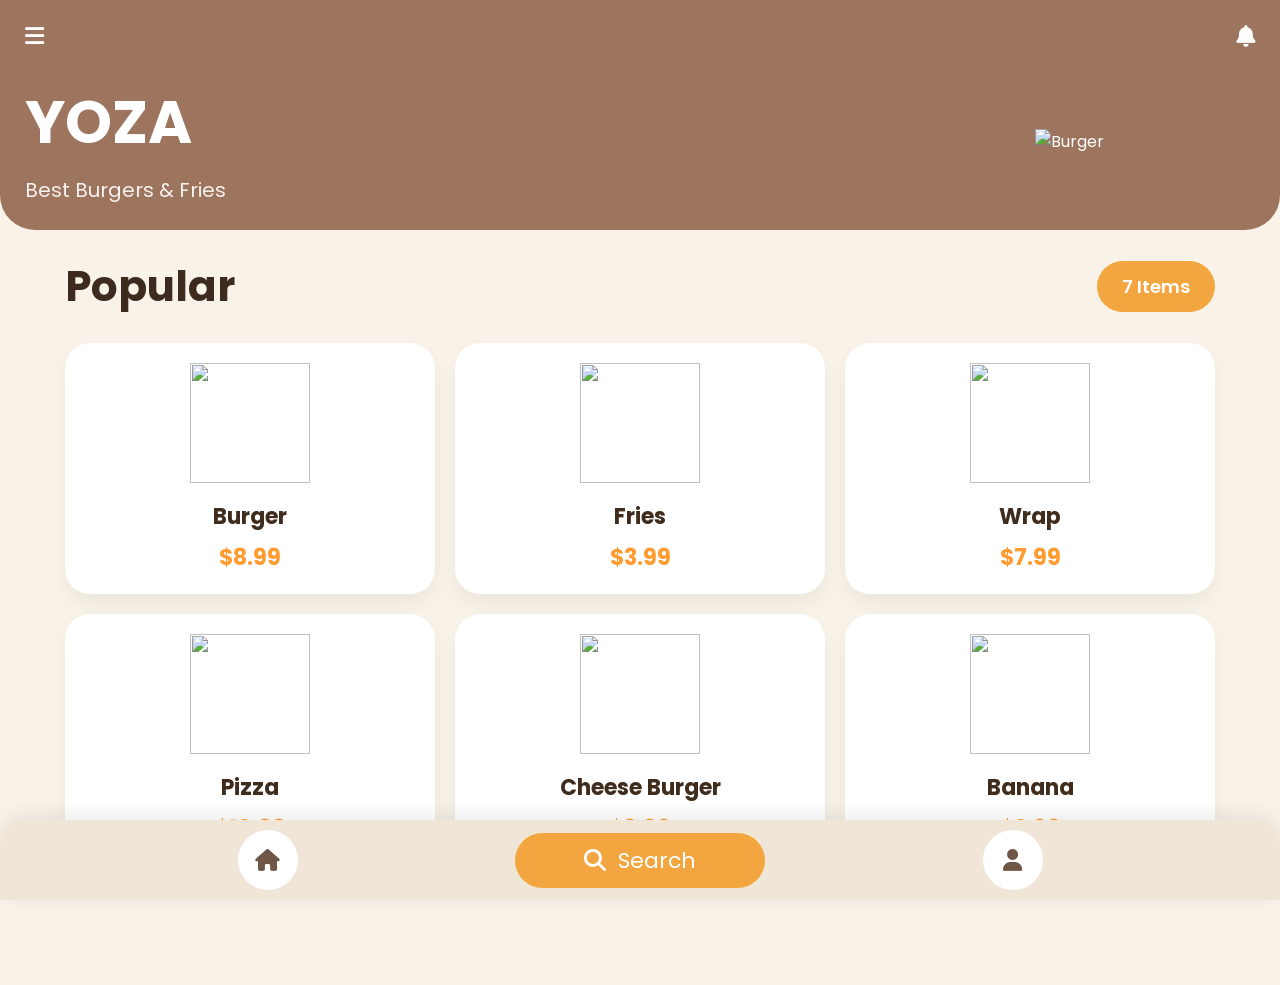
==== index.html @ 0e04095d "Add files via upload" ====
<!DOCTYPE html>
<html lang="en">
<head>
<meta charset="UTF-8">
<meta name="viewport" content="width=device-width, initial-scale=1.0">

<title>YOZA</title>

<link rel="preconnect" href="https://fonts.googleapis.com">
<link href="https://fonts.googleapis.com/css2?family=Poppins:wght@300;400;500;600;700&display=swap" rel="stylesheet">

<link rel="stylesheet"
href="https://cdnjs.cloudflare.com/ajax/libs/font-awesome/6.5.2/css/all.min.css">

<style>

*{
    margin:0;
    padding:0;
    box-sizing:border-box;
    font-family:'Poppins',sans-serif;
}

body{
    background:#f8f2e8;
    min-height:100vh;
}

/* HERO */

.hero{
    background:#9d755f;
    color:white;
    padding:25px;
    border-radius:0 0 35px 35px;
}

.top-icons{
    display:flex;
    justify-content:space-between;
    align-items:center;
    margin-bottom:30px;
}

.top-icons i{
    font-size:22px;
    cursor:pointer;
}

.hero-content{
    display:flex;
    justify-content:space-between;
    align-items:center;
    gap:20px;
}

.hero-text h1{
    font-size:60px;
    font-weight:700;
    margin-bottom:8px;
}

.hero-text p{
    font-size:20px;
    opacity:.9;
}

.hero img{
    width:220px;
    max-width:45%;
}

/* CONTENT */

.content{
    max-width:1200px;
    margin:auto;
    padding:25px;
    padding-bottom:120px;
}

.section-head{
    display:flex;
    justify-content:space-between;
    align-items:center;
    margin-bottom:25px;
}

.section-head h2{
    color:#3d2b1f;
    font-size:42px;
}

.badge{
    background:#f3a63f;
    color:white;
    padding:12px 25px;
    border-radius:50px;
    font-size:18px;
    font-weight:600;
}

/* FOOD GRID */

.food-grid{
    display:grid;
    grid-template-columns:repeat(3,1fr);
    gap:20px;
}

.card{
    background:white;
    border-radius:25px;
    padding:20px;
    text-align:center;
    box-shadow:0 10px 20px rgba(0,0,0,.05);
    transition:.3s;
}

.card:hover{
    transform:translateY(-5px);
}

.card img{
    width:120px;
    height:120px;
    object-fit:contain;
}

.card h4{
    color:#3f2c1d;
    font-size:22px;
    margin-top:10px;
    margin-bottom:8px;
}

.price{
    color:#ff9b2f;
    font-size:22px;
    font-weight:700;
}

/* FIXED NAVIGATION */

.bottom-nav{
    position:fixed;
    bottom:0;
    left:0;
    width:100%;
    height:80px;

    background:#efe6d8;

    display:flex;
    justify-content:space-evenly;
    align-items:center;

    padding:0 20px;

    border-radius:25px 25px 0 0;
    box-shadow:0 -5px 20px rgba(0,0,0,.08);

    z-index:1000;
}

.nav-btn{
    width:60px;
    height:60px;
    border-radius:50%;
    background:white;

    display:flex;
    justify-content:center;
    align-items:center;

    color:#6f5748;
    font-size:22px;
    cursor:pointer;

    flex-shrink:0;
}

.search-btn{
    flex:1;
    max-width:250px;
    height:55px;

    background:#f3a63f;
    color:white;

    border-radius:50px;

    display:flex;
    justify-content:center;
    align-items:center;
    gap:12px;

    font-size:22px;
    cursor:pointer;
}

/* TABLET */

@media(max-width:900px){

.hero-text h1{
    font-size:48px;
}

.hero img{
    width:180px;
}

.section-head h2{
    font-size:34px;
}

.card img{
    width:90px;
    height:90px;
}

.card h4{
    font-size:18px;
}

}

/* MOBILE */

@media(max-width:600px){

.hero{
    padding:20px;
}

.hero-content{
    gap:10px;
}

.hero-text h1{
    font-size:32px;
}

.hero-text p{
    font-size:15px;
}

.hero img{
    width:130px;
}

.section-head h2{
    font-size:22px;
}

.badge{
    padding:8px 16px;
    font-size:14px;
}

.food-grid{
    grid-template-columns:repeat(3,1fr);
    gap:10px;
}

.card{
    padding:10px;
    border-radius:18px;
}

.card img{
    width:65px;
    height:65px;
}

.card h4{
    font-size:13px;
}

.price{
    font-size:13px;
}

.bottom-nav{
    height:75px;
    padding:0 15px;
}

.nav-btn{
    width:50px;
    height:50px;
    font-size:18px;
}

.search-btn{
    max-width:none;
    width:55%;
    height:50px;
    font-size:18px;
}

}

</style>
</head>
<body>

<section class="hero">

    <div class="top-icons">
        <i class="fas fa-bars"></i>
        <i class="fas fa-bell"></i>
    </div>

    <div class="hero-content">

        <div class="hero-text">
            <h1>YOZA</h1>
            <p>Best Burgers & Fries</p>
        </div>

        <img src="https://photos.app.goo.gl/oEmXNswuqcfzJNrn6" alt="Burger">

    </div>

</section>

<section class="content">

    <div class="section-head">
        <h2>Popular</h2>
        <div class="badge">7 Items</div>
    </div>

    <div class="food-grid">

        <div class="card">
            <img src="https://cdn-icons-png.flaticon.com/512/3075/3075977.png">
            <h4>Burger</h4>
            <div class="price">$8.99</div>
        </div>

        <div class="card">
            <img src="https://cdn-icons-png.flaticon.com/512/1046/1046784.png">
            <h4>Fries</h4>
            <div class="price">$3.99</div>
        </div>

        <div class="card">
            <img src="https://cdn-icons-png.flaticon.com/512/3075/3075977.png">
            <h4>Wrap</h4>
            <div class="price">$7.99</div>
        </div>

        <div class="card">
            <img src="https://cdn-icons-png.flaticon.com/512/5787/5787100.png">
            <h4>Pizza</h4>
            <div class="price">$10.99</div>
        </div>

        <div class="card">
            <img src="https://cdn-icons-png.flaticon.com/512/3075/3075977.png">
            <h4>Cheese Burger</h4>
            <div class="price">$9.99</div>
        </div>

        <div class="card">
            <img src="https://cdn-icons-png.flaticon.com/512/590/590685.png">
            <h4>Banana</h4>
            <div class="price">$2.99</div>
        </div>

    </div>

</section>

<div class="bottom-nav">

    <div class="nav-btn">
        <i class="fas fa-house"></i>
    </div>

    <div class="search-btn">
        <i class="fas fa-search"></i>
        Search
    </div>

    <div class="nav-btn">
        <i class="fas fa-user"></i>
    </div>

</div>

</body>
</html>
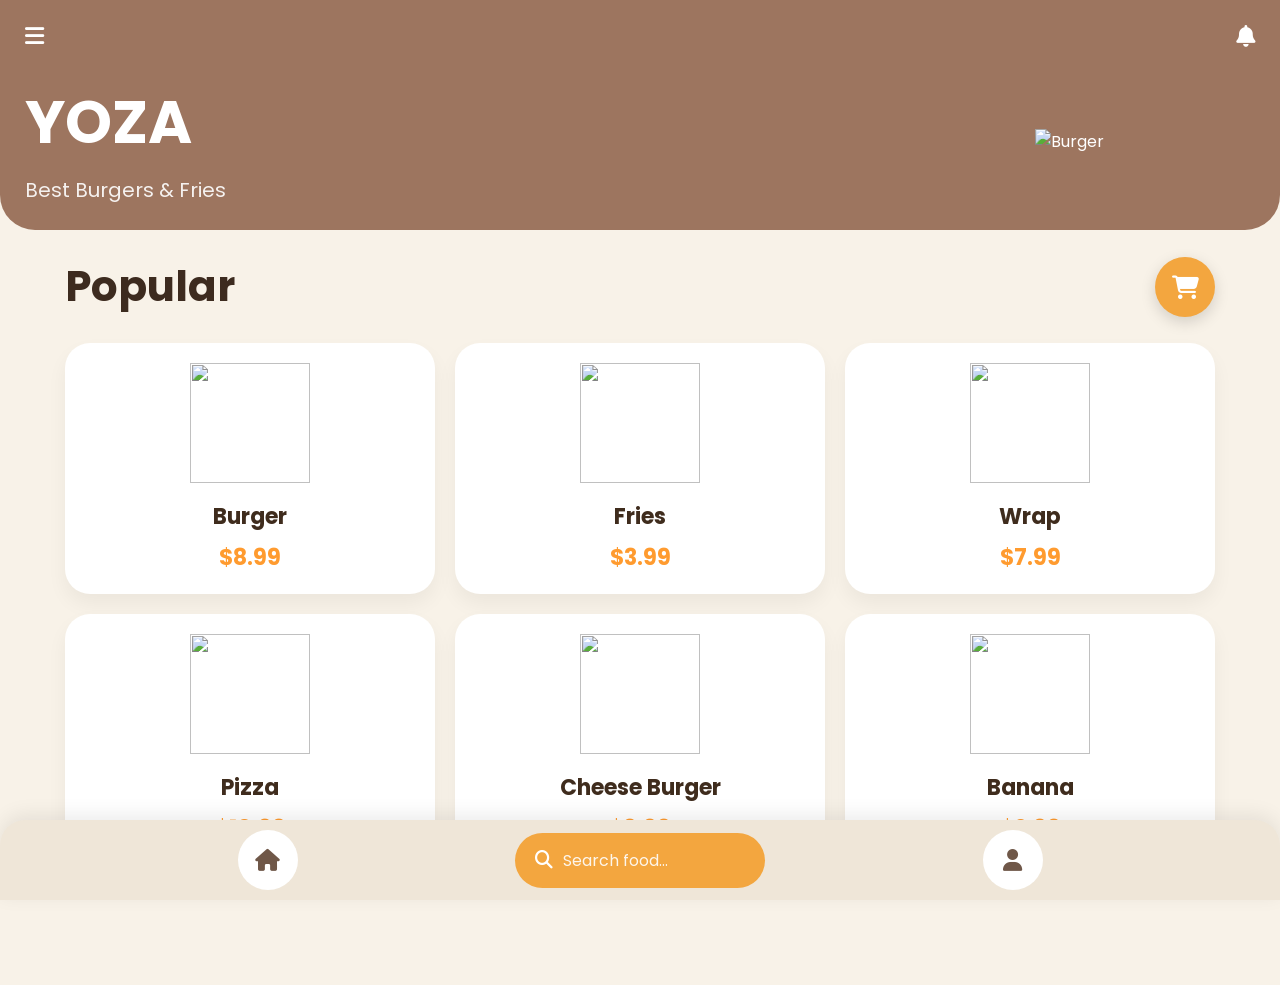
==== commit 3f13ac5d: "Add files via upload" ====
--- a/index.html
+++ b/index.html
@@ -91,13 +91,20 @@
     font-size:42px;
 }
 
-.badge{
+/* CART ICON */
+
+.cart-badge{
+    width:60px;
+    height:60px;
+    border-radius:50%;
     background:#f3a63f;
     color:white;
-    padding:12px 25px;
-    border-radius:50px;
-    font-size:18px;
-    font-weight:600;
+    display:flex;
+    justify-content:center;
+    align-items:center;
+    font-size:24px;
+    cursor:pointer;
+    box-shadow:0 5px 15px rgba(0,0,0,.15);
 }
 
 /* FOOD GRID */
@@ -148,18 +155,13 @@
     left:0;
     width:100%;
     height:80px;
-
     background:#efe6d8;
-
     display:flex;
     justify-content:space-evenly;
     align-items:center;
-
     padding:0 20px;
-
     border-radius:25px 25px 0 0;
     box-shadow:0 -5px 20px rgba(0,0,0,.08);
-
     z-index:1000;
 }
 
@@ -168,15 +170,12 @@
     height:60px;
     border-radius:50%;
     background:white;
-
     display:flex;
     justify-content:center;
     align-items:center;
-
     color:#6f5748;
     font-size:22px;
     cursor:pointer;
-
     flex-shrink:0;
 }
 
@@ -184,18 +183,95 @@
     flex:1;
     max-width:250px;
     height:55px;
-
     background:#f3a63f;
     color:white;
-
     border-radius:50px;
-
-    display:flex;
-    justify-content:center;
-    align-items:center;
-    gap:12px;
-
+    display:flex;
+    align-items:center;
+    gap:10px;
+    padding:0 20px;
+}
+
+.search-btn i{
+    font-size:18px;
+}
+
+.search-btn input{
+    width:100%;
+    border:none;
+    outline:none;
+    background:transparent;
+    color:white;
+    font-size:16px;
+}
+
+.search-btn input::placeholder{
+    color:white;
+    opacity:.9;
+}
+
+/* CART POPUP */
+
+.cart-popup{
+    position:fixed;
+    inset:0;
+    background:rgba(0,0,0,.4);
+    display:none;
+    z-index:9999;
+}
+
+.cart-content{
+    position:absolute;
+    left:-350px;
+    top:0;
+    width:320px;
+    max-width:85%;
+    height:100%;
+    background:white;
+    padding:20px;
+    transition:.35s ease;
+    border-radius:0 25px 25px 0;
+    overflow-y:auto;
+}
+
+.cart-popup.active .cart-content{
+    left:0;
+}
+
+.cart-header{
+    display:flex;
+    justify-content:space-between;
+    align-items:center;
+    margin-bottom:20px;
+}
+
+.cart-header h3{
+    color:#3d2b1f;
+}
+
+.cart-header button{
+    border:none;
+    background:none;
     font-size:22px;
+    cursor:pointer;
+}
+
+.cart-item{
+    display:flex;
+    justify-content:space-between;
+    padding:12px 0;
+    border-bottom:1px solid #eee;
+}
+
+.checkout-btn{
+    width:100%;
+    height:50px;
+    margin-top:20px;
+    border:none;
+    background:#f3a63f;
+    color:white;
+    border-radius:15px;
+    font-size:16px;
     cursor:pointer;
 }
 
@@ -226,8 +302,6 @@
 
 }
 
-/* MOBILE */
-
 @media(max-width:600px){
 
 .hero{
@@ -254,9 +328,10 @@
     font-size:22px;
 }
 
-.badge{
-    padding:8px 16px;
-    font-size:14px;
+.cart-badge{
+    width:45px;
+    height:45px;
+    font-size:18px;
 }
 
 .food-grid{
@@ -297,9 +372,35 @@
     max-width:none;
     width:55%;
     height:50px;
-    font-size:18px;
-}
-
+}
+
+.search-btn input{
+    font-size:14px;
+}
+
+}
+
+.delete-btn{
+    border:none;
+    background:#ff5757;
+    color:white;
+    width:35px;
+    height:35px;
+    border-radius:10px;
+    cursor:pointer;
+    font-size:14px;
+}
+
+.delete-btn:hover{
+    opacity:.9;
+}
+
+.cart-item{
+    display:flex;
+    justify-content:space-between;
+    align-items:center;
+    padding:12px 0;
+    border-bottom:1px solid #eee;
 }
 
 </style>
@@ -320,7 +421,7 @@
             <p>Best Burgers & Fries</p>
         </div>
 
-        <img src="https://photos.app.goo.gl/oEmXNswuqcfzJNrn6" alt="Burger">
+        <img src="https://cdn-icons-png.flaticon.com/512/3075/3075977.png" alt="Burger">
 
     </div>
 
@@ -330,10 +431,14 @@
 
     <div class="section-head">
         <h2>Popular</h2>
-        <div class="badge">7 Items</div>
-    </div>
-
-    <div class="food-grid">
+
+        <div class="cart-badge" onclick="openCart()">
+            <i class="fas fa-shopping-cart"></i>
+        </div>
+
+    </div>
+
+    <div class="food-grid" id="foodGrid">
 
         <div class="card">
             <img src="https://cdn-icons-png.flaticon.com/512/3075/3075977.png">
@@ -383,7 +488,7 @@
 
     <div class="search-btn">
         <i class="fas fa-search"></i>
-        Search
+        <input type="text" id="searchInput" placeholder="Search food...">
     </div>
 
     <div class="nav-btn">
@@ -392,5 +497,166 @@
 
 </div>
 
+<!-- CART POPUP -->
+
+<div id="cartPopup" class="cart-popup">
+
+    <div class="cart-content">
+
+        <div class="cart-header">
+            <h3>Your Cart</h3>
+
+            <button onclick="closeCart()">
+                <i class="fas fa-times"></i>
+            </button>
+        </div>
+
+        <div class="cart-items">
+
+            <div class="cart-item">
+    
+                <div>
+                    <div>Burger</div>
+                    <small>$8.99</small>
+                </div>
+
+                <button class="delete-btn" onclick="deleteItem(this)">
+                    <i class="fas fa-trash"></i>
+                </button>
+
+            </div>
+
+            <div class="cart-item">
+    
+                <div>
+                    <div>Burger</div>
+                    <small>$8.99</small>
+                </div>
+
+                <button class="delete-btn" onclick="deleteItem(this)">
+                    <i class="fas fa-trash"></i>
+                </button>
+
+            </div>
+
+            <div class="cart-item">
+    
+                <div>
+                    <div>Burger</div>
+                    <small>$8.99</small>
+                </div>
+
+                <button class="delete-btn" onclick="deleteItem(this)">
+                    <i class="fas fa-trash"></i>
+                </button>
+
+            </div>
+
+        </div>
+
+            <div class="cart-items">
+
+                <div class="cart-item">
+        
+                    <div>
+                        <div>Burger</div>
+                        <small>$8.99</small>
+                    </div>
+
+                    <button class="delete-btn" onclick="deleteItem(this)">
+                        <i class="fas fa-trash"></i>
+                    </button>
+
+                </div>
+
+        <button class="checkout-btn">
+            Checkout
+        </button>
+
+    </div>
+
+</div>
+
+<script>
+
+/* SEARCH */
+
+const searchInput = document.getElementById("searchInput");
+
+searchInput.addEventListener("keyup", function(){
+
+    const filter = this.value.toLowerCase();
+    const cards = document.querySelectorAll(".card");
+
+    cards.forEach(card => {
+
+        const foodName =
+        card.querySelector("h4").textContent.toLowerCase();
+
+        if(foodName.includes(filter)){
+            card.style.display = "block";
+        }else{
+            card.style.display = "none";
+        }
+
+    });
+
+});
+
+/* CART */
+
+function openCart(){
+
+    const popup =
+    document.getElementById("cartPopup");
+
+    popup.style.display = "block";
+
+    setTimeout(()=>{
+        popup.classList.add("active");
+    },10);
+
+}
+
+function closeCart(){
+
+    const popup =
+    document.getElementById("cartPopup");
+
+    popup.classList.remove("active");
+
+    setTimeout(()=>{
+        popup.style.display = "none";
+    },350);
+
+}
+
+window.onclick = function(event){
+
+    const popup =
+    document.getElementById("cartPopup");
+
+    if(event.target === popup){
+        closeCart();
+    }
+
+}
+
+function deleteItem(btn){
+
+    if(confirm("Remove this item from cart?")){
+
+        const item =
+        btn.closest(".cart-item");
+
+        item.remove();
+
+    }
+
+}
+
+
+</script>
+
 </body>
 </html>
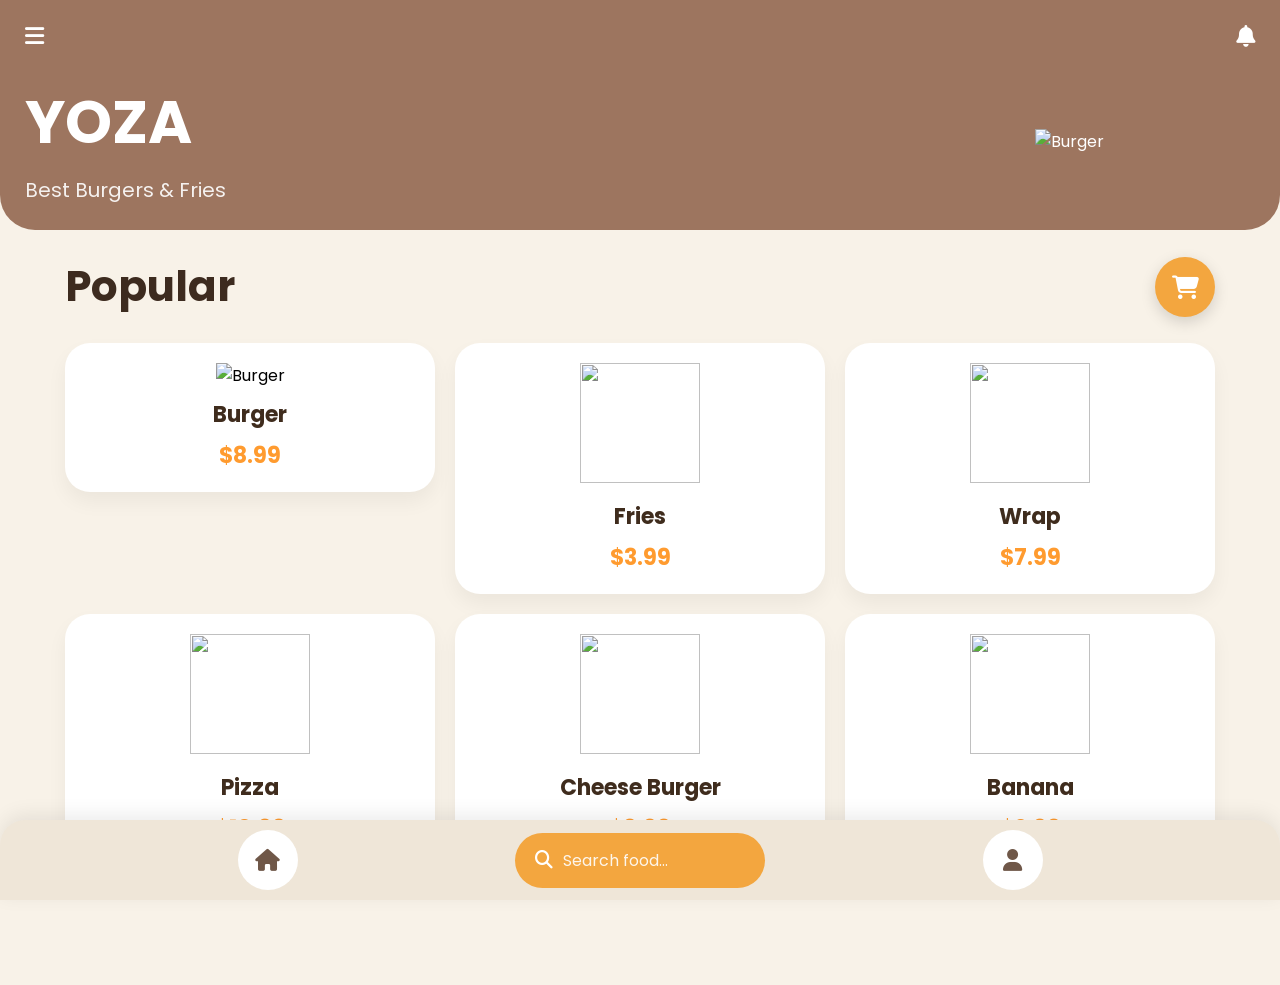
==== commit 15d957b6: "Add files via upload" ====
--- a/index.html
+++ b/index.html
@@ -1,662 +1,648 @@
-<!DOCTYPE html>
-<html lang="en">
-<head>
-<meta charset="UTF-8">
-<meta name="viewport" content="width=device-width, initial-scale=1.0">
-
-<title>YOZA</title>
-
-<link rel="preconnect" href="https://fonts.googleapis.com">
-<link href="https://fonts.googleapis.com/css2?family=Poppins:wght@300;400;500;600;700&display=swap" rel="stylesheet">
-
-<link rel="stylesheet"
-href="https://cdnjs.cloudflare.com/ajax/libs/font-awesome/6.5.2/css/all.min.css">
-
-<style>
-
-*{
-    margin:0;
-    padding:0;
-    box-sizing:border-box;
-    font-family:'Poppins',sans-serif;
-}
-
-body{
-    background:#f8f2e8;
-    min-height:100vh;
-}
-
-/* HERO */
-
-.hero{
-    background:#9d755f;
-    color:white;
-    padding:25px;
-    border-radius:0 0 35px 35px;
-}
-
-.top-icons{
-    display:flex;
-    justify-content:space-between;
-    align-items:center;
-    margin-bottom:30px;
-}
-
-.top-icons i{
-    font-size:22px;
-    cursor:pointer;
-}
-
-.hero-content{
-    display:flex;
-    justify-content:space-between;
-    align-items:center;
-    gap:20px;
-}
-
-.hero-text h1{
-    font-size:60px;
-    font-weight:700;
-    margin-bottom:8px;
-}
-
-.hero-text p{
-    font-size:20px;
-    opacity:.9;
-}
-
-.hero img{
-    width:220px;
-    max-width:45%;
-}
-
-/* CONTENT */
-
-.content{
-    max-width:1200px;
-    margin:auto;
-    padding:25px;
-    padding-bottom:120px;
-}
-
-.section-head{
-    display:flex;
-    justify-content:space-between;
-    align-items:center;
-    margin-bottom:25px;
-}
-
-.section-head h2{
-    color:#3d2b1f;
-    font-size:42px;
-}
-
-/* CART ICON */
-
-.cart-badge{
-    width:60px;
-    height:60px;
-    border-radius:50%;
-    background:#f3a63f;
-    color:white;
-    display:flex;
-    justify-content:center;
-    align-items:center;
-    font-size:24px;
-    cursor:pointer;
-    box-shadow:0 5px 15px rgba(0,0,0,.15);
-}
-
-/* FOOD GRID */
-
-.food-grid{
-    display:grid;
-    grid-template-columns:repeat(3,1fr);
-    gap:20px;
-}
-
-.card{
-    background:white;
-    border-radius:25px;
-    padding:20px;
-    text-align:center;
-    box-shadow:0 10px 20px rgba(0,0,0,.05);
-    transition:.3s;
-}
-
-.card:hover{
-    transform:translateY(-5px);
-}
-
-.card img{
-    width:120px;
-    height:120px;
-    object-fit:contain;
-}
-
-.card h4{
-    color:#3f2c1d;
-    font-size:22px;
-    margin-top:10px;
-    margin-bottom:8px;
-}
-
-.price{
-    color:#ff9b2f;
-    font-size:22px;
-    font-weight:700;
-}
-
-/* FIXED NAVIGATION */
-
-.bottom-nav{
-    position:fixed;
-    bottom:0;
-    left:0;
-    width:100%;
-    height:80px;
-    background:#efe6d8;
-    display:flex;
-    justify-content:space-evenly;
-    align-items:center;
-    padding:0 20px;
-    border-radius:25px 25px 0 0;
-    box-shadow:0 -5px 20px rgba(0,0,0,.08);
-    z-index:1000;
-}
-
-.nav-btn{
-    width:60px;
-    height:60px;
-    border-radius:50%;
-    background:white;
-    display:flex;
-    justify-content:center;
-    align-items:center;
-    color:#6f5748;
-    font-size:22px;
-    cursor:pointer;
-    flex-shrink:0;
-}
-
-.search-btn{
-    flex:1;
-    max-width:250px;
-    height:55px;
-    background:#f3a63f;
-    color:white;
-    border-radius:50px;
-    display:flex;
-    align-items:center;
-    gap:10px;
-    padding:0 20px;
-}
-
-.search-btn i{
-    font-size:18px;
-}
-
-.search-btn input{
-    width:100%;
-    border:none;
-    outline:none;
-    background:transparent;
-    color:white;
-    font-size:16px;
-}
-
-.search-btn input::placeholder{
-    color:white;
-    opacity:.9;
-}
-
-/* CART POPUP */
-
-.cart-popup{
-    position:fixed;
-    inset:0;
-    background:rgba(0,0,0,.4);
-    display:none;
-    z-index:9999;
-}
-
-.cart-content{
-    position:absolute;
-    left:-350px;
-    top:0;
-    width:320px;
-    max-width:85%;
-    height:100%;
-    background:white;
-    padding:20px;
-    transition:.35s ease;
-    border-radius:0 25px 25px 0;
-    overflow-y:auto;
-}
-
-.cart-popup.active .cart-content{
-    left:0;
-}
-
-.cart-header{
-    display:flex;
-    justify-content:space-between;
-    align-items:center;
-    margin-bottom:20px;
-}
-
-.cart-header h3{
-    color:#3d2b1f;
-}
-
-.cart-header button{
-    border:none;
-    background:none;
-    font-size:22px;
-    cursor:pointer;
-}
-
-.cart-item{
-    display:flex;
-    justify-content:space-between;
-    padding:12px 0;
-    border-bottom:1px solid #eee;
-}
-
-.checkout-btn{
-    width:100%;
-    height:50px;
-    margin-top:20px;
-    border:none;
-    background:#f3a63f;
-    color:white;
-    border-radius:15px;
-    font-size:16px;
-    cursor:pointer;
-}
-
-/* TABLET */
-
-@media(max-width:900px){
-
-.hero-text h1{
-    font-size:48px;
-}
-
-.hero img{
-    width:180px;
-}
-
-.section-head h2{
-    font-size:34px;
-}
-
-.card img{
-    width:90px;
-    height:90px;
-}
-
-.card h4{
-    font-size:18px;
-}
-
-}
-
-@media(max-width:600px){
-
-.hero{
-    padding:20px;
-}
-
-.hero-content{
-    gap:10px;
-}
-
-.hero-text h1{
-    font-size:32px;
-}
-
-.hero-text p{
-    font-size:15px;
-}
-
-.hero img{
-    width:130px;
-}
-
-.section-head h2{
-    font-size:22px;
-}
-
-.cart-badge{
-    width:45px;
-    height:45px;
-    font-size:18px;
-}
-
-.food-grid{
-    grid-template-columns:repeat(3,1fr);
-    gap:10px;
-}
-
-.card{
-    padding:10px;
-    border-radius:18px;
-}
-
-.card img{
-    width:65px;
-    height:65px;
-}
-
-.card h4{
-    font-size:13px;
-}
-
-.price{
-    font-size:13px;
-}
-
-.bottom-nav{
-    height:75px;
-    padding:0 15px;
-}
-
-.nav-btn{
-    width:50px;
-    height:50px;
-    font-size:18px;
-}
-
-.search-btn{
-    max-width:none;
-    width:55%;
-    height:50px;
-}
-
-.search-btn input{
-    font-size:14px;
-}
-
-}
-
-.delete-btn{
-    border:none;
-    background:#ff5757;
-    color:white;
-    width:35px;
-    height:35px;
-    border-radius:10px;
-    cursor:pointer;
-    font-size:14px;
-}
-
-.delete-btn:hover{
-    opacity:.9;
-}
-
-.cart-item{
-    display:flex;
-    justify-content:space-between;
-    align-items:center;
-    padding:12px 0;
-    border-bottom:1px solid #eee;
-}
-
-</style>
-</head>
-<body>
-
-<section class="hero">
-
-    <div class="top-icons">
-        <i class="fas fa-bars"></i>
-        <i class="fas fa-bell"></i>
-    </div>
-
-    <div class="hero-content">
-
-        <div class="hero-text">
-            <h1>YOZA</h1>
-            <p>Best Burgers & Fries</p>
-        </div>
-
-        <img src="https://cdn-icons-png.flaticon.com/512/3075/3075977.png" alt="Burger">
-
-    </div>
-
-</section>
-
-<section class="content">
-
-    <div class="section-head">
-        <h2>Popular</h2>
-
-        <div class="cart-badge" onclick="openCart()">
-            <i class="fas fa-shopping-cart"></i>
-        </div>
-
-    </div>
-
-    <div class="food-grid" id="foodGrid">
-
-        <div class="card">
-            <img src="https://cdn-icons-png.flaticon.com/512/3075/3075977.png">
-            <h4>Burger</h4>
-            <div class="price">$8.99</div>
-        </div>
-
-        <div class="card">
-            <img src="https://cdn-icons-png.flaticon.com/512/1046/1046784.png">
-            <h4>Fries</h4>
-            <div class="price">$3.99</div>
-        </div>
-
-        <div class="card">
-            <img src="https://cdn-icons-png.flaticon.com/512/3075/3075977.png">
-            <h4>Wrap</h4>
-            <div class="price">$7.99</div>
-        </div>
-
-        <div class="card">
-            <img src="https://cdn-icons-png.flaticon.com/512/5787/5787100.png">
-            <h4>Pizza</h4>
-            <div class="price">$10.99</div>
-        </div>
-
-        <div class="card">
-            <img src="https://cdn-icons-png.flaticon.com/512/3075/3075977.png">
-            <h4>Cheese Burger</h4>
-            <div class="price">$9.99</div>
-        </div>
-
-        <div class="card">
-            <img src="https://cdn-icons-png.flaticon.com/512/590/590685.png">
-            <h4>Banana</h4>
-            <div class="price">$2.99</div>
-        </div>
-
-    </div>
-
-</section>
-
-<div class="bottom-nav">
-
-    <div class="nav-btn">
-        <i class="fas fa-house"></i>
-    </div>
-
-    <div class="search-btn">
-        <i class="fas fa-search"></i>
-        <input type="text" id="searchInput" placeholder="Search food...">
-    </div>
-
-    <div class="nav-btn">
-        <i class="fas fa-user"></i>
-    </div>
-
-</div>
-
-<!-- CART POPUP -->
-
-<div id="cartPopup" class="cart-popup">
-
-    <div class="cart-content">
-
-        <div class="cart-header">
-            <h3>Your Cart</h3>
-
-            <button onclick="closeCart()">
-                <i class="fas fa-times"></i>
-            </button>
-        </div>
-
-        <div class="cart-items">
-
-            <div class="cart-item">
-    
-                <div>
-                    <div>Burger</div>
-                    <small>$8.99</small>
-                </div>
-
-                <button class="delete-btn" onclick="deleteItem(this)">
-                    <i class="fas fa-trash"></i>
-                </button>
-
-            </div>
-
-            <div class="cart-item">
-    
-                <div>
-                    <div>Burger</div>
-                    <small>$8.99</small>
-                </div>
-
-                <button class="delete-btn" onclick="deleteItem(this)">
-                    <i class="fas fa-trash"></i>
-                </button>
-
-            </div>
-
-            <div class="cart-item">
-    
-                <div>
-                    <div>Burger</div>
-                    <small>$8.99</small>
-                </div>
-
-                <button class="delete-btn" onclick="deleteItem(this)">
-                    <i class="fas fa-trash"></i>
-                </button>
-
-            </div>
-
-        </div>
-
-            <div class="cart-items">
-
-                <div class="cart-item">
-        
-                    <div>
-                        <div>Burger</div>
-                        <small>$8.99</small>
-                    </div>
-
-                    <button class="delete-btn" onclick="deleteItem(this)">
-                        <i class="fas fa-trash"></i>
-                    </button>
-
-                </div>
-
-        <button class="checkout-btn">
-            Checkout
-        </button>
-
-    </div>
-
-</div>
-
-<script>
-
-/* SEARCH */
-
-const searchInput = document.getElementById("searchInput");
-
-searchInput.addEventListener("keyup", function(){
-
-    const filter = this.value.toLowerCase();
-    const cards = document.querySelectorAll(".card");
-
-    cards.forEach(card => {
-
-        const foodName =
-        card.querySelector("h4").textContent.toLowerCase();
-
-        if(foodName.includes(filter)){
-            card.style.display = "block";
-        }else{
-            card.style.display = "none";
-        }
-
-    });
-
-});
-
-/* CART */
-
-function openCart(){
-
-    const popup =
-    document.getElementById("cartPopup");
-
-    popup.style.display = "block";
-
-    setTimeout(()=>{
-        popup.classList.add("active");
-    },10);
-
-}
-
-function closeCart(){
-
-    const popup =
-    document.getElementById("cartPopup");
-
-    popup.classList.remove("active");
-
-    setTimeout(()=>{
-        popup.style.display = "none";
-    },350);
-
-}
-
-window.onclick = function(event){
-
-    const popup =
-    document.getElementById("cartPopup");
-
-    if(event.target === popup){
-        closeCart();
-    }
-
-}
-
-function deleteItem(btn){
-
-    if(confirm("Remove this item from cart?")){
-
-        const item =
-        btn.closest(".cart-item");
-
-        item.remove();
-
-    }
-
-}
-
-
-</script>
-
-</body>
+<!DOCTYPE html>
+<html lang="en">
+<head>
+<meta charset="UTF-8">
+<meta name="viewport" content="width=device-width, initial-scale=1.0">
+
+<title>YOZA</title>
+
+<link rel="preconnect" href="https://fonts.googleapis.com">
+<link href="https://fonts.googleapis.com/css2?family=Poppins:wght@300;400;500;600;700&display=swap" rel="stylesheet">
+
+<link rel="stylesheet"
+href="https://cdnjs.cloudflare.com/ajax/libs/font-awesome/6.5.2/css/all.min.css">
+
+<style>
+
+*{
+    margin:0;
+    padding:0;
+    box-sizing:border-box;
+    font-family:'Poppins',sans-serif;
+}
+
+body{
+    background:#f8f2e8;
+    min-height:100vh;
+}
+
+/* HERO */
+
+.hero{
+    background:#9d755f;
+    color:white;
+    padding:25px;
+    border-radius:0 0 35px 35px;
+}
+
+.top-icons{
+    display:flex;
+    justify-content:space-between;
+    align-items:center;
+    margin-bottom:30px;
+}
+
+.top-icons i{
+    font-size:22px;
+    cursor:pointer;
+}
+
+.hero-content{
+    display:flex;
+    justify-content:space-between;
+    align-items:center;
+    gap:20px;
+}
+
+.hero-text h1{
+    font-size:60px;
+    font-weight:700;
+    margin-bottom:8px;
+}
+
+.hero-text p{
+    font-size:20px;
+    opacity:.9;
+}
+
+.hero img{
+    width:220px;
+    max-width:45%;
+}
+
+/* CONTENT */
+
+.content{
+    max-width:1200px;
+    margin:auto;
+    padding:25px;
+    padding-bottom:120px;
+}
+
+.section-head{
+    display:flex;
+    justify-content:space-between;
+    align-items:center;
+    margin-bottom:25px;
+}
+
+.section-head h2{
+    color:#3d2b1f;
+    font-size:42px;
+}
+
+/* CART ICON */
+
+.cart-badge{
+    width:60px;
+    height:60px;
+    border-radius:50%;
+    background:#f3a63f;
+    color:white;
+    display:flex;
+    justify-content:center;
+    align-items:center;
+    font-size:24px;
+    cursor:pointer;
+    box-shadow:0 5px 15px rgba(0,0,0,.15);
+}
+
+/* FOOD GRID */
+
+.food-grid{
+    display:grid;
+    grid-template-columns:repeat(3,1fr);
+    gap:20px;
+}
+
+.card{
+    background:white;
+    border-radius:25px;
+    padding:20px;
+    text-align:center;
+    box-shadow:0 10px 20px rgba(0,0,0,.05);
+    transition:.3s;
+}
+
+.card:hover{
+    transform:translateY(-5px);
+}
+
+.card img{
+    width:120px;
+    height:120px;
+    object-fit:contain;
+}
+
+.card h4{
+    color:#3f2c1d;
+    font-size:22px;
+    margin-top:10px;
+    margin-bottom:8px;
+}
+
+.price{
+    color:#ff9b2f;
+    font-size:22px;
+    font-weight:700;
+}
+
+/* FIXED NAVIGATION */
+
+.bottom-nav{
+    position:fixed;
+    bottom:0;
+    left:0;
+    width:100%;
+    height:80px;
+    background:#efe6d8;
+    display:flex;
+    justify-content:space-evenly;
+    align-items:center;
+    padding:0 20px;
+    border-radius:25px 25px 0 0;
+    box-shadow:0 -5px 20px rgba(0,0,0,.08);
+    z-index:1000;
+}
+
+.nav-btn{
+    width:60px;
+    height:60px;
+    border-radius:50%;
+    background:white;
+    display:flex;
+    justify-content:center;
+    align-items:center;
+    color:#6f5748;
+    font-size:22px;
+    cursor:pointer;
+    flex-shrink:0;
+}
+
+.search-btn{
+    flex:1;
+    max-width:250px;
+    height:55px;
+    background:#f3a63f;
+    color:white;
+    border-radius:50px;
+    display:flex;
+    align-items:center;
+    gap:10px;
+    padding:0 20px;
+}
+
+.search-btn i{
+    font-size:18px;
+}
+
+.search-btn input{
+    width:100%;
+    border:none;
+    outline:none;
+    background:transparent;
+    color:white;
+    font-size:16px;
+}
+
+.search-btn input::placeholder{
+    color:white;
+    opacity:.9;
+}
+
+/* CART POPUP */
+
+.cart-popup{
+    position:fixed;
+    inset:0;
+    background:rgba(0,0,0,.4);
+    display:none;
+    z-index:9999;
+}
+
+.cart-content{
+    position:absolute;
+    left:-350px;
+    top:0;
+    width:320px;
+    max-width:85%;
+    height:100%;
+    background:white;
+    padding:20px;
+    transition:.35s ease;
+    border-radius:0 25px 25px 0;
+    overflow-y:auto;
+}
+
+.cart-popup.active .cart-content{
+    left:0;
+}
+
+.cart-header{
+    display:flex;
+    justify-content:space-between;
+    align-items:center;
+    margin-bottom:20px;
+}
+
+.cart-header h3{
+    color:#3d2b1f;
+}
+
+.cart-header button{
+    border:none;
+    background:none;
+    font-size:22px;
+    cursor:pointer;
+}
+
+.cart-item{
+    display:flex;
+    justify-content:space-between;
+    padding:12px 0;
+    border-bottom:1px solid #eee;
+}
+
+.checkout-btn{
+    width:100%;
+    height:50px;
+    margin-top:20px;
+    border:none;
+    background:#f3a63f;
+    color:white;
+    border-radius:15px;
+    font-size:16px;
+    cursor:pointer;
+}
+
+/* TABLET */
+
+@media(max-width:900px){
+
+.hero-text h1{
+    font-size:48px;
+}
+
+.hero img{
+    width:180px;
+}
+
+.section-head h2{
+    font-size:34px;
+}
+
+.card img{
+    width:90px;
+    height:90px;
+}
+
+.card h4{
+    font-size:18px;
+}
+
+}
+
+@media(max-width:600px){
+
+.hero{
+    padding:20px;
+}
+
+.hero-content{
+    gap:10px;
+}
+
+.hero-text h1{
+    font-size:32px;
+}
+
+.hero-text p{
+    font-size:15px;
+}
+
+.hero img{
+    width:130px;
+}
+
+.section-head h2{
+    font-size:22px;
+}
+
+.cart-badge{
+    width:45px;
+    height:45px;
+    font-size:18px;
+}
+
+.food-grid{
+    grid-template-columns:repeat(3,1fr);
+    gap:10px;
+}
+
+.card{
+    padding:10px;
+    border-radius:18px;
+}
+
+.card img{
+    width:65px;
+    height:65px;
+}
+
+.card h4{
+    font-size:13px;
+}
+
+.price{
+    font-size:13px;
+}
+
+.bottom-nav{
+    height:75px;
+    padding:0 15px;
+}
+
+.nav-btn{
+    width:50px;
+    height:50px;
+    font-size:18px;
+}
+
+.search-btn{
+    max-width:none;
+    width:55%;
+    height:50px;
+}
+
+.search-btn input{
+    font-size:14px;
+}
+
+}
+
+.delete-btn{
+    border:none;
+    background:#ff5757;
+    color:white;
+    width:35px;
+    height:35px;
+    border-radius:10px;
+    cursor:pointer;
+    font-size:14px;
+}
+
+.delete-btn:hover{
+    opacity:.9;
+}
+
+.cart-item{
+    display:flex;
+    justify-content:space-between;
+    align-items:center;
+    padding:12px 0;
+    border-bottom:1px solid #eee;
+}
+
+</style>
+</head>
+<body>
+
+<section class="hero">
+
+    <div class="top-icons">
+        <i class="fas fa-bars"></i>
+        <i class="fas fa-bell"></i>
+    </div>
+
+    <div class="hero-content">
+
+        <div class="hero-text">
+            <h1>YOZA</h1>
+            <p>Best Burgers & Fries</p>
+        </div>
+
+        <img src="https://cdn-icons-png.flaticon.com/512/3075/3075977.png" alt="Burger">
+
+    </div>
+
+</section>
+
+<section class="content">
+
+    <div class="section-head">
+        <h2>Popular</h2>
+
+        <div class="cart-badge" onclick="openCart()">
+            <i class="fas fa-shopping-cart"></i>
+        </div>
+
+    </div>
+
+    <div class="food-grid" id="foodGrid">
+
+        <a href="product1.html" style="text-decoration: none; color: inherit;">
+            <div class="card">
+                <img src="https://cdn-icons-png.flaticon.com/512/3075/3075977.png" alt="Burger">
+                <h4>Burger</h4>
+                <div class="price">$8.99</div>
+            </div>
+        </a>
+
+        <div class="card">
+            <img src="https://cdn-icons-png.flaticon.com/512/1046/1046784.png">
+            <h4>Fries</h4>
+            <div class="price">$3.99</div>
+        </div>
+
+        <div class="card">
+            <img src="https://cdn-icons-png.flaticon.com/512/3075/3075977.png">
+            <h4>Wrap</h4>
+            <div class="price">$7.99</div>
+        </div>
+
+        <div class="card">
+            <img src="https://cdn-icons-png.flaticon.com/512/5787/5787100.png">
+            <h4>Pizza</h4>
+            <div class="price">$10.99</div>
+        </div>
+
+        <div class="card">
+            <img src="https://cdn-icons-png.flaticon.com/512/3075/3075977.png">
+            <h4>Cheese Burger</h4>
+            <div class="price">$9.99</div>
+        </div>
+
+        <div class="card">
+            <img src="https://cdn-icons-png.flaticon.com/512/590/590685.png">
+            <h4>Banana</h4>
+            <div class="price">$2.99</div>
+        </div>
+
+    </div>
+
+</section>
+
+<div class="bottom-nav">
+
+    <div class="nav-btn">
+        <i class="fas fa-house"></i>
+    </div>
+
+    <div class="search-btn">
+        <i class="fas fa-search"></i>
+        <input type="text" id="searchInput" placeholder="Search food...">
+    </div>
+
+    <div class="nav-btn">
+        <i class="fas fa-user"></i>
+    </div>
+
+</div>
+
+<!-- CART POPUP -->
+
+<div id="cartPopup" class="cart-popup">
+
+    <div class="cart-content">
+
+        <div class="cart-header">
+            <h3>Your Cart</h3>
+
+            <button onclick="closeCart()">
+                <i class="fas fa-times"></i>
+            </button>
+        </div>
+
+        <div class="cart-items" id="cartItems"></div>
+
+        <button class="checkout-btn">
+            Checkout
+        </button>
+
+    </div>
+
+</div>
+
+<script>
+
+/* SEARCH */
+
+const searchInput = document.getElementById("searchInput");
+
+searchInput.addEventListener("keyup", function(){
+
+    const filter = this.value.toLowerCase();
+    const cards = document.querySelectorAll(".card");
+
+    cards.forEach(card => {
+
+        const foodName =
+        card.querySelector("h4").textContent.toLowerCase();
+
+        if(foodName.includes(filter)){
+            card.style.display = "block";
+        }else{
+            card.style.display = "none";
+        }
+
+    });
+
+});
+
+/* CART */
+
+function loadCart(){
+
+    const cartItems =
+    document.getElementById("cartItems");
+
+    let cart =
+    JSON.parse(localStorage.getItem("cart")) || [];
+
+    cartItems.innerHTML = "";
+
+    cart.forEach((item,index)=>{
+
+        cartItems.innerHTML += `
+            <div class="cart-item">
+
+                <div>
+                    <div>${item.name}</div>
+                    <small>${item.price}</small>
+                </div>
+
+                <button class="delete-btn"
+                    onclick="deleteItem(${index})">
+                    <i class="fas fa-trash"></i>
+                </button>
+
+            </div>
+        `;
+
+    });
+
+}
+
+function deleteItem(index){
+
+    let cart =
+    JSON.parse(localStorage.getItem("cart")) || [];
+
+    cart.splice(index,1);
+
+    localStorage.setItem(
+        "cart",
+        JSON.stringify(cart)
+    );
+
+    loadCart();
+
+}
+
+function openCart(){
+
+    loadCart();
+
+    const popup =
+    document.getElementById("cartPopup");
+
+    popup.style.display = "block";
+
+    setTimeout(()=>{
+        popup.classList.add("active");
+    },10);
+
+}
+
+function closeCart(){
+
+    const popup =
+    document.getElementById("cartPopup");
+
+    popup.classList.remove("active");
+
+    setTimeout(()=>{
+        popup.style.display = "none";
+    },350);
+
+}
+
+window.onclick = function(event){
+
+    const popup =
+    document.getElementById("cartPopup");
+
+    if(event.target === popup){
+        closeCart();
+    }
+
+}
+
+loadCart();
+
+
+
+</script>
+
+</body>
 </html>
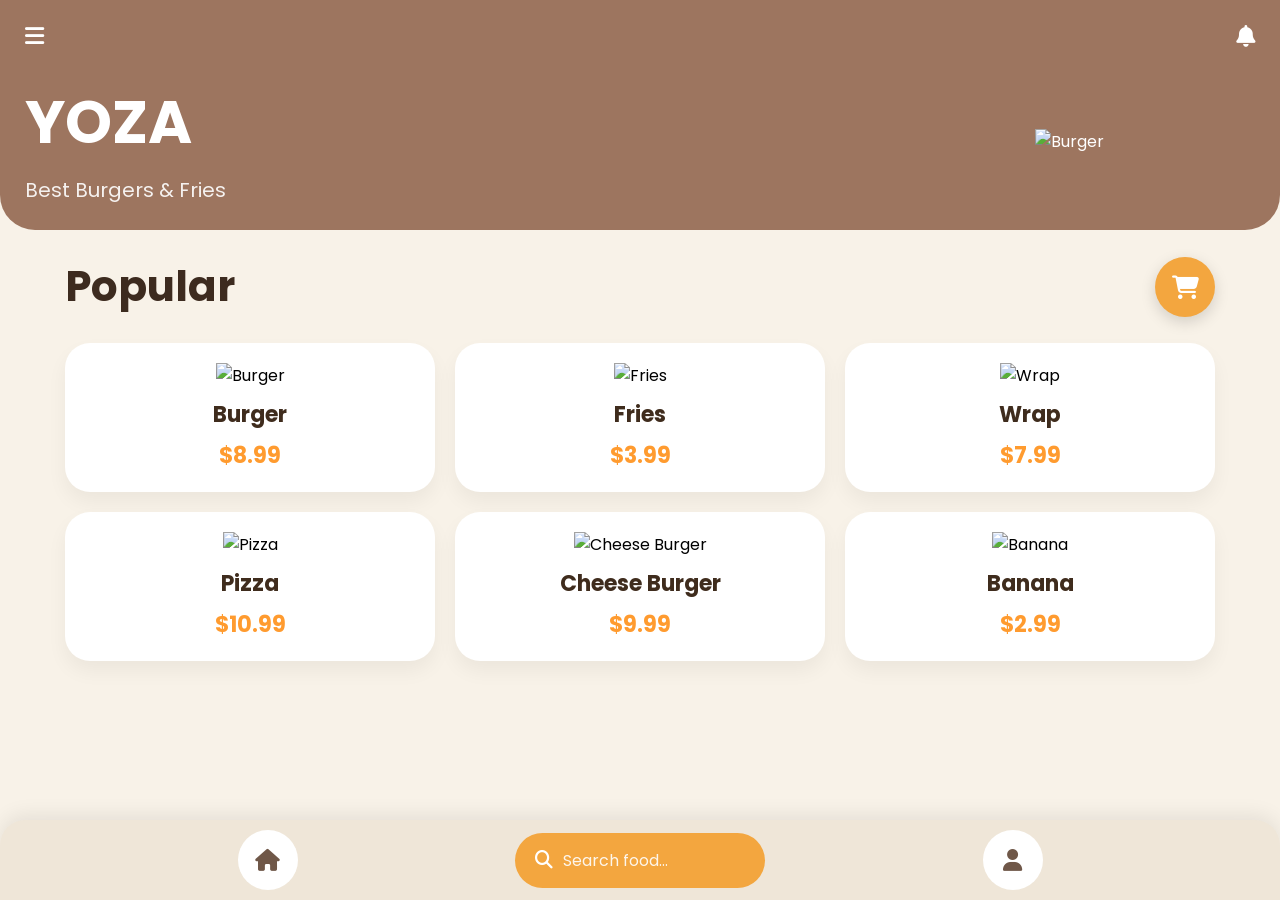
==== commit b6d14764: "Add files via upload" ====
--- a/index.html
+++ b/index.html
@@ -12,398 +12,8 @@
 <link rel="stylesheet"
 href="https://cdnjs.cloudflare.com/ajax/libs/font-awesome/6.5.2/css/all.min.css">
 
-<style>
-
-*{
-    margin:0;
-    padding:0;
-    box-sizing:border-box;
-    font-family:'Poppins',sans-serif;
-}
-
-body{
-    background:#f8f2e8;
-    min-height:100vh;
-}
-
-/* HERO */
-
-.hero{
-    background:#9d755f;
-    color:white;
-    padding:25px;
-    border-radius:0 0 35px 35px;
-}
-
-.top-icons{
-    display:flex;
-    justify-content:space-between;
-    align-items:center;
-    margin-bottom:30px;
-}
-
-.top-icons i{
-    font-size:22px;
-    cursor:pointer;
-}
-
-.hero-content{
-    display:flex;
-    justify-content:space-between;
-    align-items:center;
-    gap:20px;
-}
-
-.hero-text h1{
-    font-size:60px;
-    font-weight:700;
-    margin-bottom:8px;
-}
-
-.hero-text p{
-    font-size:20px;
-    opacity:.9;
-}
-
-.hero img{
-    width:220px;
-    max-width:45%;
-}
-
-/* CONTENT */
-
-.content{
-    max-width:1200px;
-    margin:auto;
-    padding:25px;
-    padding-bottom:120px;
-}
-
-.section-head{
-    display:flex;
-    justify-content:space-between;
-    align-items:center;
-    margin-bottom:25px;
-}
-
-.section-head h2{
-    color:#3d2b1f;
-    font-size:42px;
-}
-
-/* CART ICON */
-
-.cart-badge{
-    width:60px;
-    height:60px;
-    border-radius:50%;
-    background:#f3a63f;
-    color:white;
-    display:flex;
-    justify-content:center;
-    align-items:center;
-    font-size:24px;
-    cursor:pointer;
-    box-shadow:0 5px 15px rgba(0,0,0,.15);
-}
-
-/* FOOD GRID */
-
-.food-grid{
-    display:grid;
-    grid-template-columns:repeat(3,1fr);
-    gap:20px;
-}
-
-.card{
-    background:white;
-    border-radius:25px;
-    padding:20px;
-    text-align:center;
-    box-shadow:0 10px 20px rgba(0,0,0,.05);
-    transition:.3s;
-}
-
-.card:hover{
-    transform:translateY(-5px);
-}
-
-.card img{
-    width:120px;
-    height:120px;
-    object-fit:contain;
-}
-
-.card h4{
-    color:#3f2c1d;
-    font-size:22px;
-    margin-top:10px;
-    margin-bottom:8px;
-}
-
-.price{
-    color:#ff9b2f;
-    font-size:22px;
-    font-weight:700;
-}
-
-/* FIXED NAVIGATION */
-
-.bottom-nav{
-    position:fixed;
-    bottom:0;
-    left:0;
-    width:100%;
-    height:80px;
-    background:#efe6d8;
-    display:flex;
-    justify-content:space-evenly;
-    align-items:center;
-    padding:0 20px;
-    border-radius:25px 25px 0 0;
-    box-shadow:0 -5px 20px rgba(0,0,0,.08);
-    z-index:1000;
-}
-
-.nav-btn{
-    width:60px;
-    height:60px;
-    border-radius:50%;
-    background:white;
-    display:flex;
-    justify-content:center;
-    align-items:center;
-    color:#6f5748;
-    font-size:22px;
-    cursor:pointer;
-    flex-shrink:0;
-}
-
-.search-btn{
-    flex:1;
-    max-width:250px;
-    height:55px;
-    background:#f3a63f;
-    color:white;
-    border-radius:50px;
-    display:flex;
-    align-items:center;
-    gap:10px;
-    padding:0 20px;
-}
-
-.search-btn i{
-    font-size:18px;
-}
-
-.search-btn input{
-    width:100%;
-    border:none;
-    outline:none;
-    background:transparent;
-    color:white;
-    font-size:16px;
-}
-
-.search-btn input::placeholder{
-    color:white;
-    opacity:.9;
-}
-
-/* CART POPUP */
-
-.cart-popup{
-    position:fixed;
-    inset:0;
-    background:rgba(0,0,0,.4);
-    display:none;
-    z-index:9999;
-}
-
-.cart-content{
-    position:absolute;
-    left:-350px;
-    top:0;
-    width:320px;
-    max-width:85%;
-    height:100%;
-    background:white;
-    padding:20px;
-    transition:.35s ease;
-    border-radius:0 25px 25px 0;
-    overflow-y:auto;
-}
-
-.cart-popup.active .cart-content{
-    left:0;
-}
-
-.cart-header{
-    display:flex;
-    justify-content:space-between;
-    align-items:center;
-    margin-bottom:20px;
-}
-
-.cart-header h3{
-    color:#3d2b1f;
-}
-
-.cart-header button{
-    border:none;
-    background:none;
-    font-size:22px;
-    cursor:pointer;
-}
-
-.cart-item{
-    display:flex;
-    justify-content:space-between;
-    padding:12px 0;
-    border-bottom:1px solid #eee;
-}
-
-.checkout-btn{
-    width:100%;
-    height:50px;
-    margin-top:20px;
-    border:none;
-    background:#f3a63f;
-    color:white;
-    border-radius:15px;
-    font-size:16px;
-    cursor:pointer;
-}
-
-/* TABLET */
-
-@media(max-width:900px){
-
-.hero-text h1{
-    font-size:48px;
-}
-
-.hero img{
-    width:180px;
-}
-
-.section-head h2{
-    font-size:34px;
-}
-
-.card img{
-    width:90px;
-    height:90px;
-}
-
-.card h4{
-    font-size:18px;
-}
-
-}
-
-@media(max-width:600px){
-
-.hero{
-    padding:20px;
-}
-
-.hero-content{
-    gap:10px;
-}
-
-.hero-text h1{
-    font-size:32px;
-}
-
-.hero-text p{
-    font-size:15px;
-}
-
-.hero img{
-    width:130px;
-}
-
-.section-head h2{
-    font-size:22px;
-}
-
-.cart-badge{
-    width:45px;
-    height:45px;
-    font-size:18px;
-}
-
-.food-grid{
-    grid-template-columns:repeat(3,1fr);
-    gap:10px;
-}
-
-.card{
-    padding:10px;
-    border-radius:18px;
-}
-
-.card img{
-    width:65px;
-    height:65px;
-}
-
-.card h4{
-    font-size:13px;
-}
-
-.price{
-    font-size:13px;
-}
-
-.bottom-nav{
-    height:75px;
-    padding:0 15px;
-}
-
-.nav-btn{
-    width:50px;
-    height:50px;
-    font-size:18px;
-}
-
-.search-btn{
-    max-width:none;
-    width:55%;
-    height:50px;
-}
-
-.search-btn input{
-    font-size:14px;
-}
-
-}
-
-.delete-btn{
-    border:none;
-    background:#ff5757;
-    color:white;
-    width:35px;
-    height:35px;
-    border-radius:10px;
-    cursor:pointer;
-    font-size:14px;
-}
-
-.delete-btn:hover{
-    opacity:.9;
-}
-
-.cart-item{
-    display:flex;
-    justify-content:space-between;
-    align-items:center;
-    padding:12px 0;
-    border-bottom:1px solid #eee;
-}
-
-</style>
+<link rel="stylesheet" href="style.css">
+
 </head>
 <body>
 
@@ -430,6 +40,7 @@
 <section class="content">
 
     <div class="section-head">
+
         <h2>Popular</h2>
 
         <div class="cart-badge" onclick="openCart()">
@@ -440,7 +51,7 @@
 
     <div class="food-grid" id="foodGrid">
 
-        <a href="product1.html" style="text-decoration: none; color: inherit;">
+        <a href="product1.html" style="text-decoration:none;color:inherit;">
             <div class="card">
                 <img src="https://cdn-icons-png.flaticon.com/512/3075/3075977.png" alt="Burger">
                 <h4>Burger</h4>
@@ -449,31 +60,31 @@
         </a>
 
         <div class="card">
-            <img src="https://cdn-icons-png.flaticon.com/512/1046/1046784.png">
+            <img src="https://://cdn-icons-png.flaticon.com/512/1046/1046784.png" alt="Fries">
             <h4>Fries</h4>
             <div class="price">$3.99</div>
         </div>
 
         <div class="card">
-            <img src="https://cdn-icons-png.flaticon.com/512/3075/3075977.png">
+            <img src="https://cdn-icons-png.flaticon.com/512/3075/3075977.png" alt="Wrap">
             <h4>Wrap</h4>
             <div class="price">$7.99</div>
         </div>
 
         <div class="card">
-            <img src="https://cdn-icons-png.flaticon.com/512/5787/5787100.png">
+            <img src="https://cdn-icons-png.flaticon.com/512/5787/5787100.png" alt="Pizza">
             <h4>Pizza</h4>
             <div class="price">$10.99</div>
         </div>
 
         <div class="card">
-            <img src="https://cdn-icons-png.flaticon.com/512/3075/3075977.png">
+            <img src="https://cdn-icons-png.flaticon.com/512/3075/3075977.png" alt="Cheese Burger">
             <h4>Cheese Burger</h4>
             <div class="price">$9.99</div>
         </div>
 
         <div class="card">
-            <img src="https://cdn-icons-png.flaticon.com/512/590/590685.png">
+            <img src="https://cdn-icons-png.flaticon.com/512/590/590685.png" alt="Banana">
             <h4>Banana</h4>
             <div class="price">$2.99</div>
         </div>
@@ -506,11 +117,13 @@
     <div class="cart-content">
 
         <div class="cart-header">
+
             <h3>Your Cart</h3>
 
             <button onclick="closeCart()">
                 <i class="fas fa-times"></i>
             </button>
+
         </div>
 
         <div class="cart-items" id="cartItems"></div>
@@ -565,7 +178,6 @@
 
         cartItems.innerHTML += `
             <div class="cart-item">
-
                 <div>
                     <div>${item.name}</div>
                     <small>${item.price}</small>
@@ -575,7 +187,6 @@
                     onclick="deleteItem(${index})">
                     <i class="fas fa-trash"></i>
                 </button>
-
             </div>
         `;
 
@@ -640,8 +251,6 @@
 
 loadCart();
 
-
-
 </script>
 
 </body>
--- a/style.css
+++ b/style.css
@@ -0,0 +1,369 @@
+*{
+    margin:0;
+    padding:0;
+    box-sizing:border-box;
+    font-family:'Poppins',sans-serif;
+}
+
+body{
+    background:#f8f2e8;
+    min-height:100vh;
+}
+
+/* HERO */
+
+.hero{
+    background:#9d755f;
+    color:white;
+    padding:25px;
+    border-radius:0 0 35px 35px;
+}
+
+.top-icons{
+    display:flex;
+    justify-content:space-between;
+    align-items:center;
+    margin-bottom:30px;
+}
+
+.top-icons i{
+    font-size:22px;
+    cursor:pointer;
+}
+
+.hero-content{
+    display:flex;
+    justify-content:space-between;
+    align-items:center;
+    gap:20px;
+}
+
+.hero-text h1{
+    font-size:60px;
+    font-weight:700;
+    margin-bottom:8px;
+}
+
+.hero-text p{
+    font-size:20px;
+    opacity:.9;
+}
+
+.hero img{
+    width:220px;
+    max-width:45%;
+}
+
+.content{
+    max-width:1200px;
+    margin:auto;
+    padding:25px;
+    padding-bottom:120px;
+}
+
+.section-head{
+    display:flex;
+    justify-content:space-between;
+    align-items:center;
+    margin-bottom:25px;
+}
+
+.section-head h2{
+    color:#3d2b1f;
+    font-size:42px;
+}
+
+.cart-badge{
+    width:60px;
+    height:60px;
+    border-radius:50%;
+    background:#f3a63f;
+    color:white;
+    display:flex;
+    justify-content:center;
+    align-items:center;
+    font-size:24px;
+    cursor:pointer;
+    box-shadow:0 5px 15px rgba(0,0,0,.15);
+}
+
+.food-grid{
+    display:grid;
+    grid-template-columns:repeat(3,1fr);
+    gap:20px;
+}
+
+.card{
+    background:white;
+    border-radius:25px;
+    padding:20px;
+    text-align:center;
+    box-shadow:0 10px 20px rgba(0,0,0,.05);
+    transition:.3s;
+}
+
+.card:hover{
+    transform:translateY(-5px);
+}
+
+.card img{
+    width:120px;
+    height:120px;
+    object-fit:contain;
+}
+
+.card h4{
+    color:#3f2c1d;
+    font-size:22px;
+    margin-top:10px;
+    margin-bottom:8px;
+}
+
+.price{
+    color:#ff9b2f;
+    font-size:22px;
+    font-weight:700;
+}
+
+.bottom-nav{
+    position:fixed;
+    bottom:0;
+    left:0;
+    width:100%;
+    height:80px;
+    background:#efe6d8;
+    display:flex;
+    justify-content:space-evenly;
+    align-items:center;
+    padding:0 20px;
+    border-radius:25px 25px 0 0;
+    box-shadow:0 -5px 20px rgba(0,0,0,.08);
+    z-index:1000;
+}
+
+.nav-btn{
+    width:60px;
+    height:60px;
+    border-radius:50%;
+    background:white;
+    display:flex;
+    justify-content:center;
+    align-items:center;
+    color:#6f5748;
+    font-size:22px;
+    cursor:pointer;
+    flex-shrink:0;
+}
+
+.search-btn{
+    flex:1;
+    max-width:250px;
+    height:55px;
+    background:#f3a63f;
+    color:white;
+    border-radius:50px;
+    display:flex;
+    align-items:center;
+    gap:10px;
+    padding:0 20px;
+}
+
+.search-btn i{
+    font-size:18px;
+}
+
+.search-btn input{
+    width:100%;
+    border:none;
+    outline:none;
+    background:transparent;
+    color:white;
+    font-size:16px;
+}
+
+.search-btn input::placeholder{
+    color:white;
+    opacity:.9;
+}
+
+.cart-popup{
+    position:fixed;
+    inset:0;
+    background:rgba(0,0,0,.4);
+    display:none;
+    z-index:9999;
+}
+
+.cart-content{
+    position:absolute;
+    left:-350px;
+    top:0;
+    width:320px;
+    max-width:85%;
+    height:100%;
+    background:white;
+    padding:20px;
+    transition:.35s ease;
+    border-radius:0 25px 25px 0;
+    overflow-y:auto;
+}
+
+.cart-popup.active .cart-content{
+    left:0;
+}
+
+.cart-header{
+    display:flex;
+    justify-content:space-between;
+    align-items:center;
+    margin-bottom:20px;
+}
+
+.cart-header h3{
+    color:#3d2b1f;
+}
+
+.cart-header button{
+    border:none;
+    background:none;
+    font-size:22px;
+    cursor:pointer;
+}
+
+.cart-item{
+    display:flex;
+    justify-content:space-between;
+    align-items:center;
+    padding:12px 0;
+    border-bottom:1px solid #eee;
+}
+
+.checkout-btn{
+    width:100%;
+    height:50px;
+    margin-top:20px;
+    border:none;
+    background:#f3a63f;
+    color:white;
+    border-radius:15px;
+    font-size:16px;
+    cursor:pointer;
+}
+
+.delete-btn{
+    border:none;
+    background:#ff5757;
+    color:white;
+    width:35px;
+    height:35px;
+    border-radius:10px;
+    cursor:pointer;
+    font-size:14px;
+}
+
+.delete-btn:hover{
+    opacity:.9;
+}
+
+@media(max-width:900px){
+
+.hero-text h1{
+    font-size:48px;
+}
+
+.hero img{
+    width:180px;
+}
+
+.section-head h2{
+    font-size:34px;
+}
+
+.card img{
+    width:90px;
+    height:90px;
+}
+
+.card h4{
+    font-size:18px;
+}
+
+}
+
+@media(max-width:600px){
+
+.hero{
+    padding:20px;
+}
+
+.hero-content{
+    gap:10px;
+}
+
+.hero-text h1{
+    font-size:32px;
+}
+
+.hero-text p{
+    font-size:15px;
+}
+
+.hero img{
+    width:130px;
+}
+
+.section-head h2{
+    font-size:22px;
+}
+
+.cart-badge{
+    width:45px;
+    height:45px;
+    font-size:18px;
+}
+
+.food-grid{
+    grid-template-columns:repeat(3,1fr);
+    gap:10px;
+}
+
+.card{
+    padding:10px;
+    border-radius:18px;
+}
+
+.card img{
+    width:65px;
+    height:65px;
+}
+
+.card h4{
+    font-size:13px;
+}
+
+.price{
+    font-size:13px;
+}
+
+.bottom-nav{
+    height:75px;
+    padding:0 15px;
+}
+
+.nav-btn{
+    width:50px;
+    height:50px;
+    font-size:18px;
+}
+
+.search-btn{
+    max-width:none;
+    width:55%;
+    height:50px;
+}
+
+.search-btn input{
+    font-size:14px;
+}
+
+}
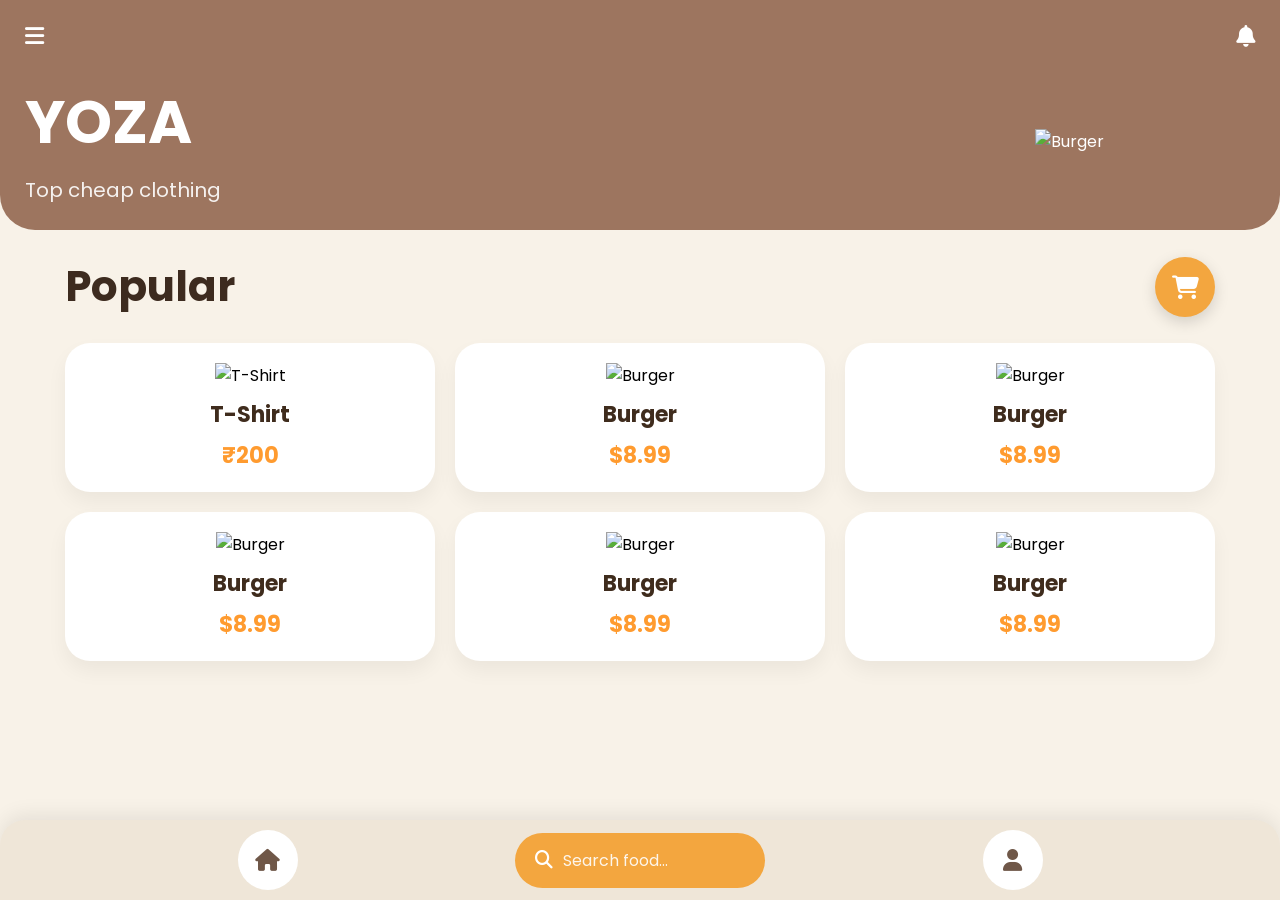
==== commit dfd72f7d: "Add files via upload" ====
--- a/index.html
+++ b/index.html
@@ -28,7 +28,7 @@
 
         <div class="hero-text">
             <h1>YOZA</h1>
-            <p>Best Burgers & Fries</p>
+            <p>Top cheap clothing</p>
         </div>
 
         <img src="https://cdn-icons-png.flaticon.com/512/3075/3075977.png" alt="Burger">
@@ -53,41 +53,51 @@
 
         <a href="product1.html" style="text-decoration:none;color:inherit;">
             <div class="card">
-                <img src="https://cdn-icons-png.flaticon.com/512/3075/3075977.png" alt="Burger">
-                <h4>Burger</h4>
-                <div class="price">$8.99</div>
-            </div>
-        </a>
-
-        <div class="card">
-            <img src="https://://cdn-icons-png.flaticon.com/512/1046/1046784.png" alt="Fries">
-            <h4>Fries</h4>
-            <div class="price">$3.99</div>
-        </div>
-
-        <div class="card">
-            <img src="https://cdn-icons-png.flaticon.com/512/3075/3075977.png" alt="Wrap">
-            <h4>Wrap</h4>
-            <div class="price">$7.99</div>
-        </div>
-
-        <div class="card">
-            <img src="https://cdn-icons-png.flaticon.com/512/5787/5787100.png" alt="Pizza">
-            <h4>Pizza</h4>
-            <div class="price">$10.99</div>
-        </div>
-
-        <div class="card">
-            <img src="https://cdn-icons-png.flaticon.com/512/3075/3075977.png" alt="Cheese Burger">
-            <h4>Cheese Burger</h4>
-            <div class="price">$9.99</div>
-        </div>
-
-        <div class="card">
-            <img src="https://cdn-icons-png.flaticon.com/512/590/590685.png" alt="Banana">
-            <h4>Banana</h4>
-            <div class="price">$2.99</div>
-        </div>
+                <img src="https://cdn-icons-png.flaticon.com/512/892/892458.png" alt="T-Shirt">
+                <h4>T-Shirt</h4>
+                <div class="price">₹200</div>
+            </div>
+        </a>
+
+        <a href="product1.html" style="text-decoration:none;color:inherit;">
+            <div class="card">
+                <img src="https://cdn-icons-png.flaticon.com/512/3075/3075977.png" alt="Burger">
+                <h4>Burger</h4>
+                <div class="price">$8.99</div>
+            </div>
+        </a>
+
+        <a href="product1.html" style="text-decoration:none;color:inherit;">
+            <div class="card">
+                <img src="https://cdn-icons-png.flaticon.com/512/3075/3075977.png" alt="Burger">
+                <h4>Burger</h4>
+                <div class="price">$8.99</div>
+            </div>
+        </a>
+
+        <a href="product1.html" style="text-decoration:none;color:inherit;">
+            <div class="card">
+                <img src="https://cdn-icons-png.flaticon.com/512/3075/3075977.png" alt="Burger">
+                <h4>Burger</h4>
+                <div class="price">$8.99</div>
+            </div>
+        </a>
+
+        <a href="product1.html" style="text-decoration:none;color:inherit;">
+            <div class="card">
+                <img src="https://cdn-icons-png.flaticon.com/512/3075/3075977.png" alt="Burger">
+                <h4>Burger</h4>
+                <div class="price">$8.99</div>
+            </div>
+        </a>
+
+        <a href="product1.html" style="text-decoration:none;color:inherit;">
+            <div class="card">
+                <img src="https://cdn-icons-png.flaticon.com/512/3075/3075977.png" alt="Burger">
+                <h4>Burger</h4>
+                <div class="price">$8.99</div>
+            </div>
+        </a>
 
     </div>
 
